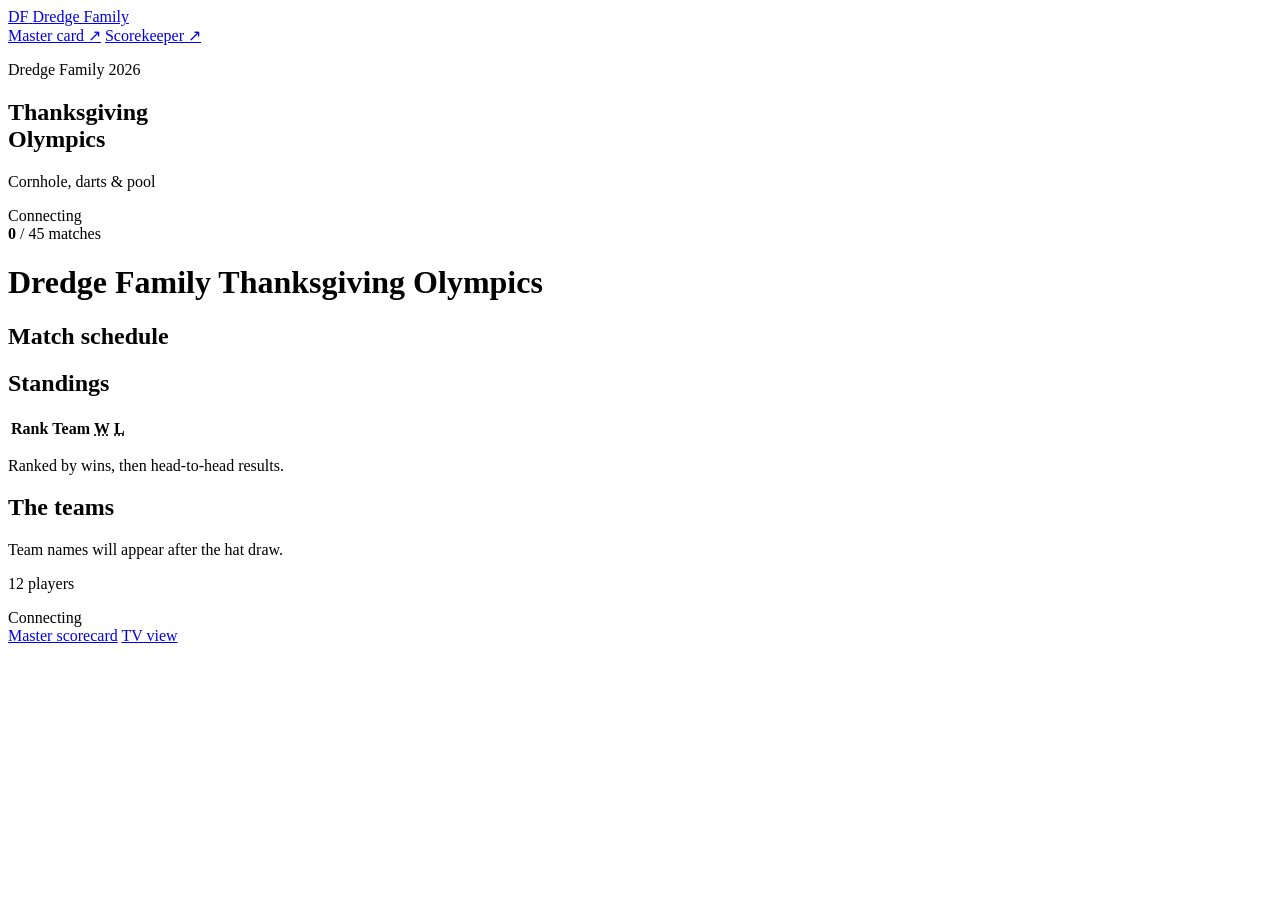
==== score/index.html @ 8dd37398 "Publish Thanksgiving Olympics scoreboard" ====
<!doctype html>
<html lang="en">
  <head>
    <meta charset="utf-8">
    <meta name="viewport" content="width=device-width, initial-scale=1">
    <meta name="theme-color" content="#311e30">
    <meta name="description" content="Live scores, standings, and round-robin schedules for the Dredge Family Thanksgiving Olympics.">
    <title>Dredge Family Thanksgiving Olympics</title>
    <link rel="icon" href="/dredge-family-thanksgiving-olympics/assets/favicon.png" type="image/png">
    <link rel="stylesheet" href="/dredge-family-thanksgiving-olympics/styles.css">
    <link rel="stylesheet" href="/dredge-family-thanksgiving-olympics/scoring.css">
    <link rel="stylesheet" href="/dredge-family-thanksgiving-olympics/draw.css">
    <script type="module" src="/dredge-family-thanksgiving-olympics/app.js"></script>
    <meta name="scoreboard-api-origin" content="https://dredge-family-thanksgiving-olympics.active-otter-5137.chatgpt.site">
</head>
  <body data-view="spectator">
    <header class="site-header">
      <div class="shell header-inner">
        <a class="brand" href="/dredge-family-thanksgiving-olympics/" aria-label="Dredge Family scoreboard">
          <span class="family-mark" aria-hidden="true">DF</span>
          <span>Dredge Family</span>
        </a>
        <nav class="header-links" aria-label="Main navigation">
          <a href="/dredge-family-thanksgiving-olympics/master-card.pdf" target="_blank" rel="noopener">Master card <span aria-hidden="true">↗</span></a>
          <a class="view-link" id="view-link" href="/dredge-family-thanksgiving-olympics/score/">Scorekeeper <span aria-hidden="true">↗</span></a>
        </nav>
      </div>
    </header>

    <main>
      <section class="hero" aria-labelledby="page-title">
        <div class="shell hero-inner">
          <div class="hero-copy">
            <p class="hero-edition">Dredge Family <span aria-hidden="true"></span> 2026</p>
            <h1 id="page-title">Thanksgiving<br>Olympics</h1>
            <p class="hero-description">Cornhole, darts &amp; pool</p>
          </div>
          <div class="hero-progress">
            <div class="connection" id="connection" role="status">
              <span class="connection-dot" aria-hidden="true"></span>
              <span data-connection-label>Connecting</span>
            </div>
            <div class="progress-text" id="overall-progress"><strong>0</strong> / 45 matches</div>
          </div>
        </div>
      </section>

      <div class="shell dashboard">
        <h1 class="sr-only spectator-only">Dredge Family Thanksgiving Olympics</h1>
        <div class="organizer-banner" id="organizer-banner" hidden>
          <div>
            <strong>Scorekeeper</strong>
            <span id="organizer-message">Unlock with the PIN printed in the server terminal.</span>
          </div>
          <button type="button" class="button-primary" id="organizer-button">Unlock scorekeeper</button>
        </div>

        <nav id="events" class="event-selector" aria-label="Events"></nav>
        <div class="dashboard-columns">
          <section id="schedule" aria-labelledby="schedule-heading">
            <div class="section-heading">
              <div>
                <h2 id="schedule-heading">Match schedule</h2>
                <p id="event-rule"></p>
              </div>
              <p class="schedule-count" id="event-progress"></p>
            </div>
            <div id="rounds" class="round-selector" aria-label="Filter by round"></div>
            <div id="fixtures" class="fixtures"></div>
          </section>

          <section class="standings-panel" aria-labelledby="standings-heading">
            <div class="standings-header">
              <h2 id="standings-heading">Standings</h2>
              <span id="standings-event"></span>
            </div>
            <table class="standings-table">
              <thead>
                <tr>
                  <th scope="col"><span class="sr-only">Rank</span></th>
                  <th scope="col">Team</th>
                  <th scope="col"><abbr title="Wins">W</abbr></th>
                  <th scope="col"><abbr title="Losses">L</abbr></th>
                </tr>
              </thead>
              <tbody id="standings-rows"></tbody>
            </table>
            <p class="standings-note" id="standings-note">Ranked by wins, then head-to-head results.</p>
          </section>
        </div>
        <section class="teams-section" id="teams" aria-labelledby="teams-heading">
          <div class="section-heading">
            <div>
              <h2 id="teams-heading">The teams</h2>
              <p id="teams-description">Team names will appear after the hat draw.</p>
            </div>
            <p class="schedule-count" id="player-count">12 players</p>
          </div>
          <div id="team-list" class="teams-grid"></div>
          <p class="rotation-note" id="roster-note" hidden></p>
        </section>
        <div class="spectator-tools spectator-only">
          <div class="connection" id="spectator-connection" role="status">
            <span class="connection-dot" aria-hidden="true"></span>
            <span data-connection-label>Connecting</span>
          </div>
          <nav aria-label="Display options">
            <a href="/dredge-family-thanksgiving-olympics/master-card.pdf" target="_blank" rel="noopener">Master scorecard</a>
            <a href="/dredge-family-thanksgiving-olympics/stream/">TV view</a>
            <button type="button" class="display-fullscreen" id="spectator-fullscreen" title="Shortcut: F" hidden>Full screen</button>
          </nav>
        </div>
      </div>
    </main>

    <dialog id="match-dialog" aria-labelledby="dialog-title">
      <div class="dialog-heading">
        <div>
          <p id="dialog-context"></p>
          <h2 id="dialog-title">Match details</h2>
        </div>
        <button type="button" class="dialog-close" id="dialog-close" aria-label="Close">×</button>
      </div>
      <div id="dialog-content"></div>
    </dialog>

    <noscript>
      <p class="shell noscript">Enable JavaScript to see the schedule and live scores.</p>
    </noscript>
  </body>
</html>
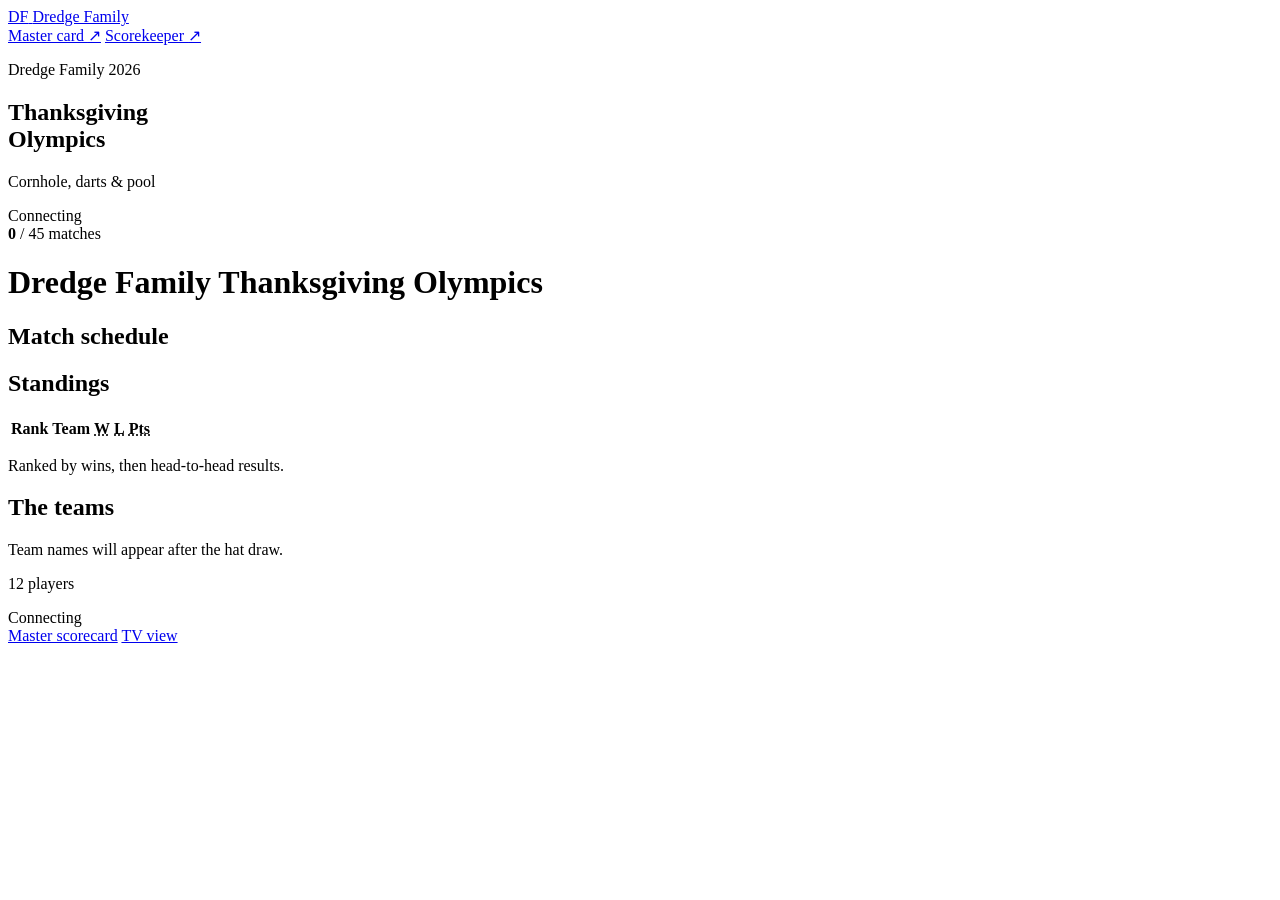
==== commit 4b9cc692: "Add Olympics placement points and overall standings" ====
--- a/score/index.html
+++ b/score/index.html
@@ -55,8 +55,8 @@
           <button type="button" class="button-primary" id="organizer-button">Unlock scorekeeper</button>
         </div>
 
-        <nav id="events" class="event-selector" aria-label="Events"></nav>
-        <div class="dashboard-columns">
+        <nav id="events" class="event-selector" aria-label="Scoreboard views"></nav>
+        <div class="dashboard-columns" id="event-dashboard">
           <section id="schedule" aria-labelledby="schedule-heading">
             <div class="section-heading">
               <div>
@@ -65,6 +65,7 @@
               </div>
               <p class="schedule-count" id="event-progress"></p>
             </div>
+            <p class="schedule-hours" id="schedule-hours" hidden></p>
             <div id="rounds" class="round-selector" aria-label="Filter by round"></div>
             <div id="fixtures" class="fixtures"></div>
           </section>
@@ -74,20 +75,58 @@
               <h2 id="standings-heading">Standings</h2>
               <span id="standings-event"></span>
             </div>
-            <table class="standings-table">
+            <table class="standings-table event-standings-table">
               <thead>
                 <tr>
                   <th scope="col"><span class="sr-only">Rank</span></th>
                   <th scope="col">Team</th>
                   <th scope="col"><abbr title="Wins">W</abbr></th>
                   <th scope="col"><abbr title="Losses">L</abbr></th>
+                  <th scope="col"><abbr title="Placement points">Pts</abbr></th>
                 </tr>
               </thead>
               <tbody id="standings-rows"></tbody>
             </table>
             <p class="standings-note" id="standings-note">Ranked by wins, then head-to-head results.</p>
+            <section class="tiebreak-section" id="event-tiebreak-section" aria-labelledby="event-tiebreak-heading" hidden>
+              <h3 id="event-tiebreak-heading">Mini-games</h3>
+              <div id="event-tiebreaks"></div>
+            </section>
           </section>
         </div>
+        <section id="overall-dashboard" aria-labelledby="overall-heading" hidden>
+          <div class="section-heading overall-heading">
+            <div>
+              <h2 id="overall-heading">Overall standings</h2>
+              <p>Each sport awards 15, 12, 9, 6, 3, and 0 points by placement.</p>
+            </div>
+          </div>
+          <div class="overall-events" id="overall-events"></div>
+          <section class="standings-panel" aria-labelledby="overall-points-heading">
+            <div class="standings-header">
+              <h2 id="overall-points-heading">Tournament points</h2>
+              <span id="overall-result"></span>
+            </div>
+            <table class="standings-table overall-table">
+              <thead>
+                <tr>
+                  <th scope="col"><span class="sr-only">Rank</span></th>
+                  <th scope="col">Team</th>
+                  <th scope="col"><span class="wide-label">Cornhole</span><abbr class="compact-label" title="Cornhole">Corn</abbr></th>
+                  <th scope="col">Darts</th>
+                  <th scope="col">Pool</th>
+                  <th scope="col">Total</th>
+                </tr>
+              </thead>
+              <tbody id="overall-rows"></tbody>
+            </table>
+            <p class="standings-note" id="overall-note">Totals include placement points already awarded.</p>
+            <section class="tiebreak-section" id="overall-tiebreak-section" aria-labelledby="overall-tiebreak-heading" hidden>
+              <h3 id="overall-tiebreak-heading">Overall mini-games</h3>
+              <div id="overall-tiebreaks"></div>
+            </section>
+          </section>
+        </section>
         <section class="teams-section" id="teams" aria-labelledby="teams-heading">
           <div class="section-heading">
             <div>
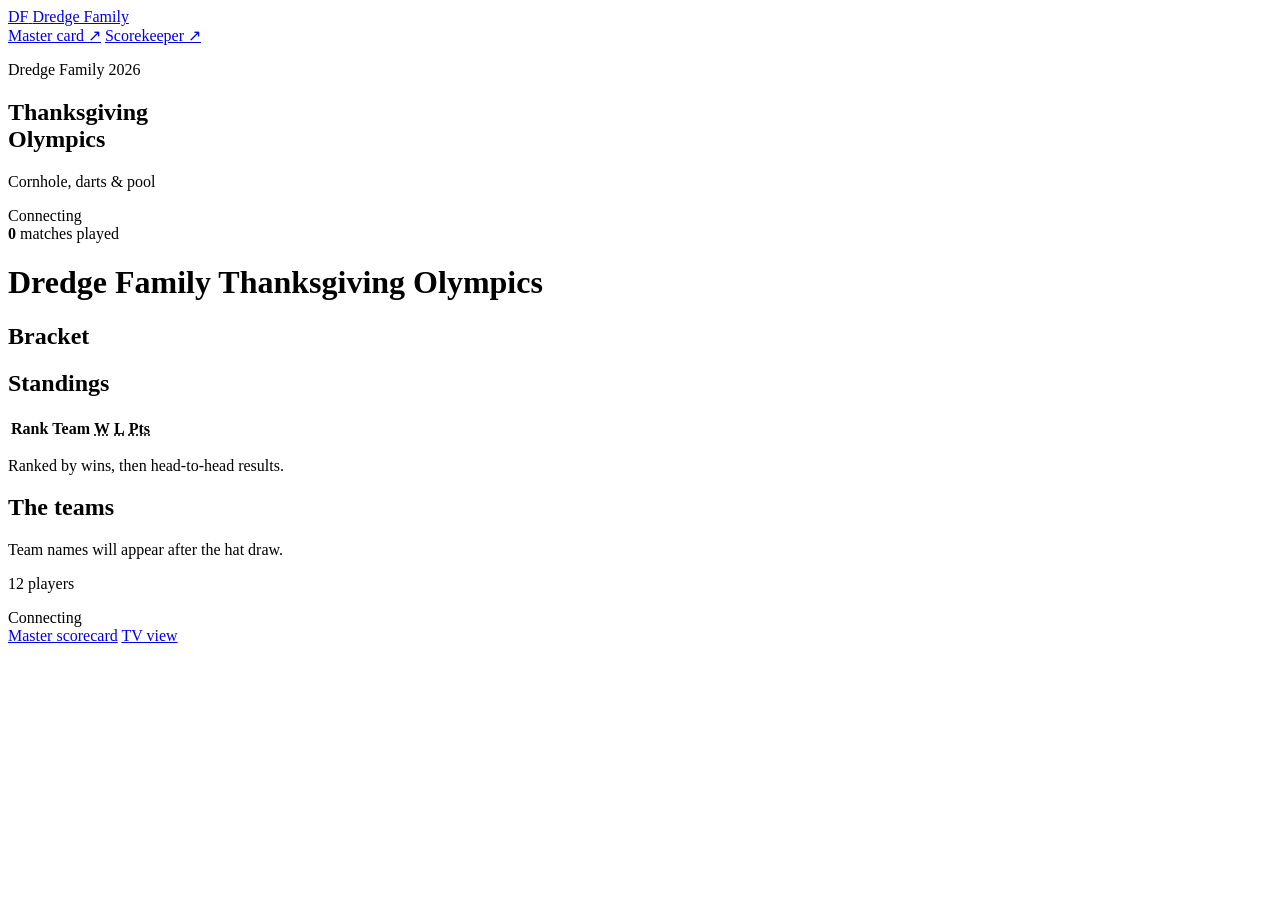
==== commit 188ffb57: "Publish randomized single-elimination brackets" ====
--- a/score/index.html
+++ b/score/index.html
@@ -40,7 +40,7 @@
               <span class="connection-dot" aria-hidden="true"></span>
               <span data-connection-label>Connecting</span>
             </div>
-            <div class="progress-text" id="overall-progress"><strong>0</strong> / 45 matches</div>
+            <div class="progress-text" id="overall-progress"><strong>0</strong> matches played</div>
           </div>
         </div>
       </section>
@@ -60,13 +60,13 @@
           <section id="schedule" aria-labelledby="schedule-heading">
             <div class="section-heading">
               <div>
-                <h2 id="schedule-heading">Match schedule</h2>
+                <h2 id="schedule-heading">Bracket</h2>
                 <p id="event-rule"></p>
               </div>
               <p class="schedule-count" id="event-progress"></p>
             </div>
             <p class="schedule-hours" id="schedule-hours" hidden></p>
-            <div id="rounds" class="round-selector" aria-label="Filter by round"></div>
+            <div id="rounds" class="round-selector" aria-label="Filter by bracket stage"></div>
             <div id="fixtures" class="fixtures"></div>
           </section>
 
